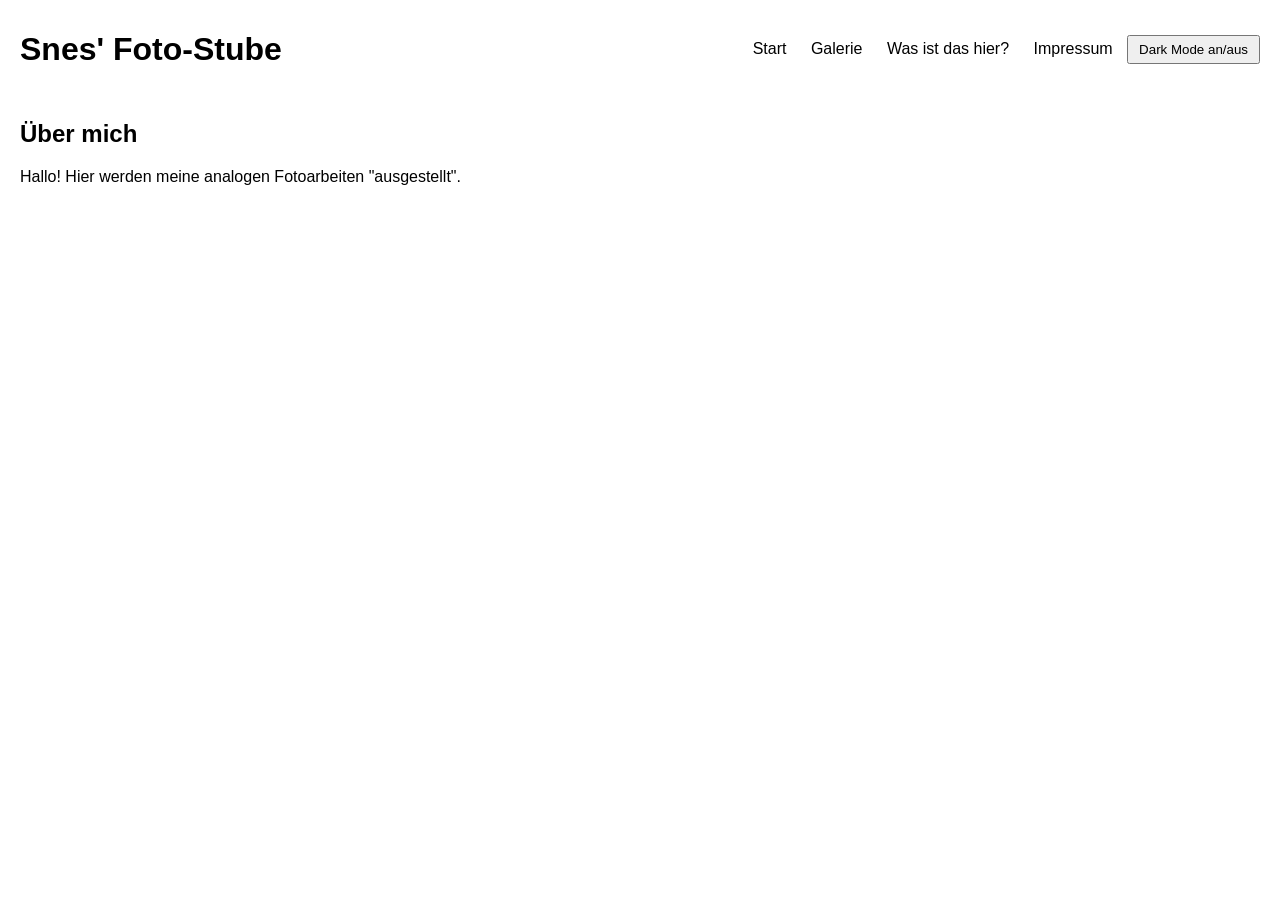
==== about.html @ 43eba18c "Update about.html" ====
<!DOCTYPE html>
<html lang="de">
<head>
  <meta charset="UTF-8">
  <meta name="viewport" content="width=device-width, initial-scale=1.0">
  <title>Was ist das hier?</title>
  <link rel="stylesheet" href="styles.css">
</head>
<body>
  <header>
    <h1>Snes' Foto-Stube</h1>
    <nav>
      <a href="index.html">Start</a>
      <a href="galerie.html">Galerie</a>
      <a href="about.html">Was ist das hier?</a>
      <a href="impressum.html">Impressum</a>
      <button id="toggle-darkmode">Dark Mode an/aus</button>
    </nav>
  </header>

  <main>
    <section class="about">
      <h2>Über mich</h2>
      <p>Hallo! Hier werden meine analogen Fotoarbeiten "ausgestellt". 
      </p>
    </section>
  </main>

  <script src="script.js"></script>
</body>
</html>
---- styles.css ----
/* ==============================
   Global
============================== */
body {
  margin: 0;
  font-family: Arial, sans-serif;
  background-color: white;
  color: black;
  transition: background-color 0.3s, color 0.3s;
}

body.dark-mode {
  background-color: #111;
  color: white;
}

a {
  color: inherit;
  text-decoration: none;
}

header {
  display: flex;
  justify-content: space-between;
  align-items: center;
  padding: 10px 20px;
  background-color: transparent;
  position: sticky;
  top: 0;
  z-index: 20;
}

nav a {
  margin: 0 10px;
}

button#toggle-darkmode {
  padding: 5px 10px;
  cursor: pointer;
}

/* ==============================
   Slideshow
============================== */
.slideshow {
  position: relative;
  display: flex;
  justify-content: center;
  align-items: center;
  width: 100%;
  height: 100vh;
  overflow: hidden;
  background-color: black;
}

.slide {
  display: none;
  width: 100%;
  height: 100%;
}

.slide.active {
  display: block;
}

.slide img {
  max-width: 100%;
  max-height: 100vh;
  margin: auto;
  display: block;
  object-fit: contain;
  transition: transform 0.5s ease;
}

/* Slideshow-Pfeile */
.prev, .next {
  position: absolute;
  top: 50%;
  transform: translateY(-50%);
  font-size: 3em;
  cursor: pointer;
  user-select: none;
  padding: 0 10px;
  z-index: 10;
  transition: color 0.3s, opacity 0.3s;
  opacity: 0.7;
}

.prev:hover, .next:hover {
  opacity: 1;
}

.prev { left: 10px; }
.next { right: 10px; }

/* Farbe abhängig vom Dark Mode */
body.dark-mode .prev,
body.dark-mode .next { color: white; }

body:not(.dark-mode) .prev,
body:not(.dark-mode) .next { color: black; }

/* ==============================
   Galerie
============================== */
.gallery-grid {
  display: grid;
  grid-template-columns: repeat(auto-fill, minmax(200px, 1fr));
  gap: 15px;
  padding: 20px;
}

.thumbnail {
  width: 100%;
  height: 200px;
  object-fit: cover;
  border-radius: 8px;
  cursor: pointer;
  transition: transform 0.2s ease;
}

.thumbnail:hover {
  transform: scale(1.05);
}

/* ==============================
   Lightbox
============================== */
#lightbox {
  position: fixed;
  top: 0;
  left: 0;
  width: 100%;
  height: 100%;
  display: flex;
  justify-content: center;
  align-items: center;
  background-color: rgba(0,0,0,0.9);
  z-index: 100;
  cursor: pointer;
  transition: background-color 0.3s;
}

#lightbox.hidden { display: none; }

#lightbox-img {
  max-width: 90%;
  max-height: 90%;
  margin: auto;
  display: block;
}

#close {
  position: absolute;
  top: 20px;
  right: 30px;
  font-size: 2em;
  color: white;
  cursor: pointer;
}

/* ==============================
   Impressum / About / Sections
============================== */
main {
  padding: 20px;
}

section h2 {
  margin-top: 0;
}

/* ==============================
   Dark Mode Anpassungen
============================== */
body.dark-mode header { background-color: #111; }

body.dark-mode .thumbnail { border: 2px solid #444; }

body.dark-mode #lightbox { background-color: rgba(0,0,0,0.95); }
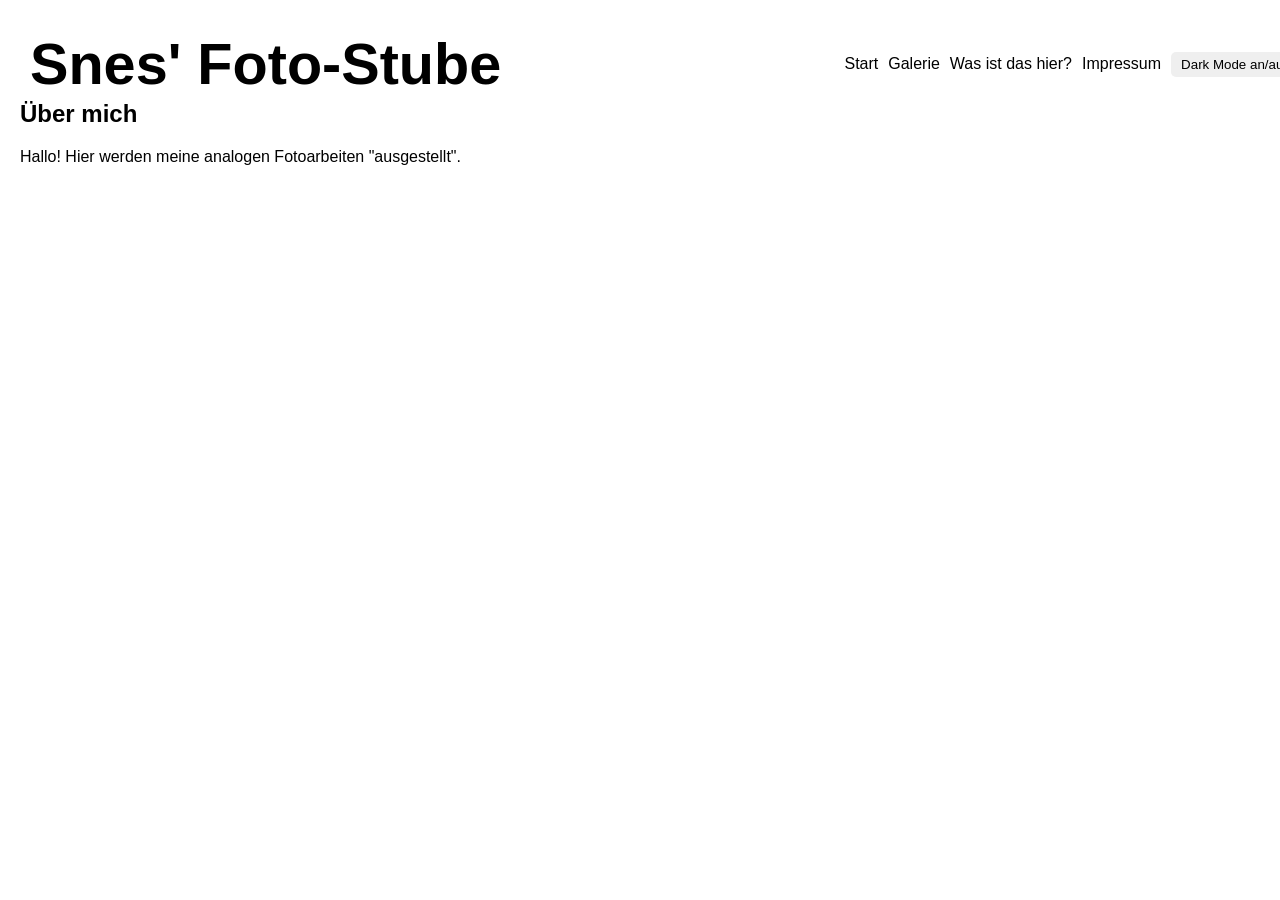
==== commit 1f0af175: "Update about.html" ====
--- a/about.html
+++ b/about.html
@@ -8,8 +8,8 @@
 </head>
 <body>
   <header>
-    <h1>Snes' Foto-Stube</h1>
-    <nav>
+    <h1><a href="index.html">Snes' Foto-Stube</a></h1>
+    <nav id="main-nav">
       <a href="index.html">Start</a>
       <a href="galerie.html">Galerie</a>
       <a href="about.html">Was ist das hier?</a>
--- a/styles.css
+++ b/styles.css
@@ -19,24 +19,53 @@
   text-decoration: none;
 }
 
+/* ==============================
+   Header / Navigation
+============================== */
 header {
+  position: fixed;
+  top: 0;
+  left: 0;
+  width: 100%;
   display: flex;
   justify-content: space-between;
   align-items: center;
   padding: 10px 20px;
   background-color: transparent;
-  position: sticky;
-  top: 0;
-  z-index: 20;
-}
-
-nav a {
-  margin: 0 10px;
-}
-
-button#toggle-darkmode {
+  z-index: 50;
+  transition: background-color 0.3s;
+}
+
+/* Home-Titel */
+header h1 a {
+  color: inherit;
+  text-decoration: none;
+  font-size: 1.8em;
   padding: 5px 10px;
-  cursor: pointer;
+  border-radius: 5px;
+  transition: background-color 0.3s, color 0.3s;
+}
+
+header h1 a:hover {
+  background-color: #ddd;
+}
+
+body.dark-mode header h1 a:hover {
+  background-color: #333;
+}
+
+/* Navigation rechts */
+#main-nav {
+  display: flex;
+  align-items: center;
+  gap: 10px;
+  transition: transform 0.3s, opacity 0.3s;
+}
+
+/* verstecken beim Scroll nach unten */
+#main-nav.hidden {
+  transform: translateY(-100%);
+  opacity: 0;
 }
 
 /* ==============================
@@ -50,25 +79,34 @@
   width: 100%;
   height: 100vh;
   overflow: hidden;
-  background-color: black;
+  background-color: white; /* Lightmode */
+  transition: background-color 0.3s;
+}
+
+body.dark-mode .slideshow {
+  background-color: #111;
 }
 
 .slide {
   display: none;
   width: 100%;
   height: 100%;
+  justify-content: center;
+  align-items: center;
 }
 
 .slide.active {
-  display: block;
+  display: flex;
 }
 
 .slide img {
   max-width: 100%;
-  max-height: 100vh;
-  margin: auto;
+  max-height: 100%;
+  width: auto;
+  height: auto;
   display: block;
   object-fit: contain;
+  margin: auto;
   transition: transform 0.5s ease;
 }
 
@@ -79,21 +117,17 @@
   transform: translateY(-50%);
   font-size: 3em;
   cursor: pointer;
-  user-select: none;
   padding: 0 10px;
   z-index: 10;
   transition: color 0.3s, opacity 0.3s;
   opacity: 0.7;
 }
 
-.prev:hover, .next:hover {
-  opacity: 1;
-}
+.prev:hover, .next:hover { opacity: 1; }
 
 .prev { left: 10px; }
 .next { right: 10px; }
 
-/* Farbe abhängig vom Dark Mode */
 body.dark-mode .prev,
 body.dark-mode .next { color: white; }
 
@@ -108,6 +142,7 @@
   grid-template-columns: repeat(auto-fill, minmax(200px, 1fr));
   gap: 15px;
   padding: 20px;
+  margin-top: 100px; /* Platz für fixierten Header */
 }
 
 .thumbnail {
@@ -116,11 +151,15 @@
   object-fit: cover;
   border-radius: 8px;
   cursor: pointer;
-  transition: transform 0.2s ease;
+  transition: transform 0.2s ease, border 0.3s;
 }
 
 .thumbnail:hover {
   transform: scale(1.05);
+}
+
+body.dark-mode .thumbnail {
+  border: 2px solid #444;
 }
 
 /* ==============================
@@ -160,10 +199,11 @@
 }
 
 /* ==============================
-   Impressum / About / Sections
+   Sections (About / Impressum)
 ============================== */
 main {
   padding: 20px;
+  margin-top: 80px; /* Platz für fixierten Header */
 }
 
 section h2 {
@@ -171,10 +211,21 @@
 }
 
 /* ==============================
-   Dark Mode Anpassungen
-============================== */
-body.dark-mode header { background-color: #111; }
-
-body.dark-mode .thumbnail { border: 2px solid #444; }
-
-body.dark-mode #lightbox { background-color: rgba(0,0,0,0.95); }
+   Buttons / Dark Mode
+============================== */
+button#toggle-darkmode {
+  padding: 5px 10px;
+  cursor: pointer;
+  border-radius: 5px;
+  border: none;
+  transition: background-color 0.3s, color 0.3s;
+}
+
+button#toggle-darkmode:hover {
+  background-color: #ddd;
+}
+
+body.dark-mode button#toggle-darkmode:hover {
+  background-color: #333;
+  color: white;
+}
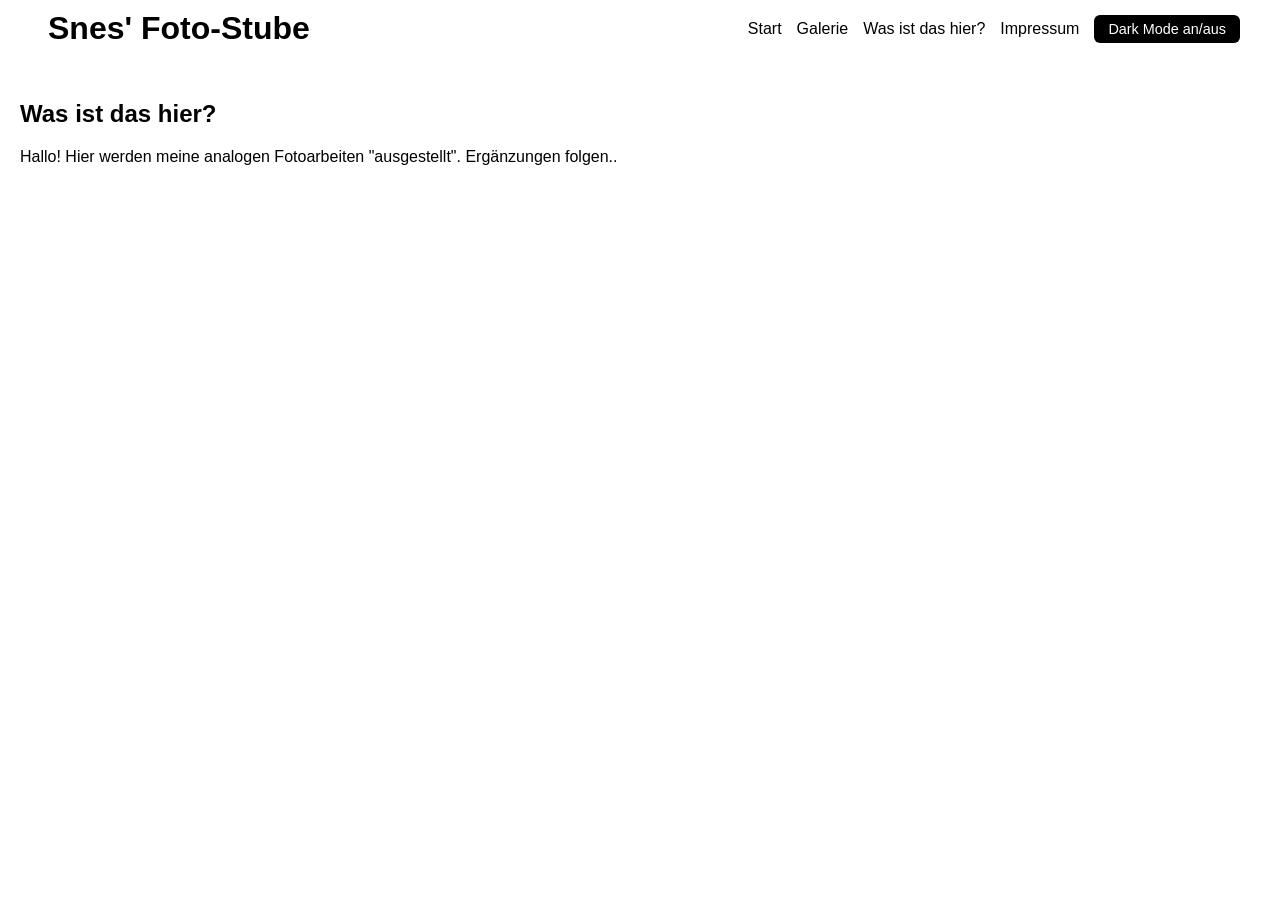
==== commit e86b649b: "Update about.html" ====
--- a/about.html
+++ b/about.html
@@ -20,8 +20,8 @@
 
   <main>
     <section class="about">
-      <h2>Über mich</h2>
-      <p>Hallo! Hier werden meine analogen Fotoarbeiten "ausgestellt". 
+      <h2>Was ist das hier?</h2>
+      <p>Hallo! Hier werden meine analogen Fotoarbeiten "ausgestellt". Ergänzungen folgen..
       </p>
     </section>
   </main>
--- a/styles.css
+++ b/styles.css
@@ -10,8 +10,8 @@
 }
 
 body.dark-mode {
-  background-color: #111;
-  color: white;
+  background-color: #000;
+  color: f0f0f0;
 }
 
 a {
@@ -30,18 +30,18 @@
   display: flex;
   justify-content: space-between;
   align-items: center;
-  padding: 10px 20px;
+  padding: 10px 60px;
   background-color: transparent;
   z-index: 50;
   transition: background-color 0.3s;
 }
 
-/* Home-Titel */
+/* Home-Button (Titel) */
 header h1 a {
   color: inherit;
   text-decoration: none;
-  font-size: 1.8em;
-  padding: 5px 10px;
+  font-size: 1.0em; /* vorher 1.8em → kleiner */
+  padding: 3px 8px; /* etwas kompakter */
   border-radius: 5px;
   transition: background-color 0.3s, color 0.3s;
 }
@@ -84,15 +84,27 @@
 }
 
 body.dark-mode .slideshow {
-  background-color: #111;
+  background-color: #000;
 }
 
 .slide {
+   position: relative;
   display: none;
   width: 100%;
   height: 100%;
   justify-content: center;
   align-items: center;
+}
+
+.slide-caption {
+  margin-top: 10px;
+  font-size: 4em;
+  color: #444;
+  text-align: center;
+}
+
+body.dark-mode .slide-caption {
+  color: #ccc;
 }
 
 .slide.active {
@@ -159,7 +171,7 @@
 }
 
 body.dark-mode .thumbnail {
-  border: 2px solid #444;
+  border: 2px solid #222;
 }
 
 /* ==============================
@@ -229,3 +241,102 @@
   background-color: #333;
   color: white;
 }
+/* ==============================
+   HEADER & NAV FIX (verbessert)
+============================== */
+header {
+  position: fixed;
+  top: 0;
+  left: 0;
+  width: 100%;
+  display: flex;
+  justify-content: space-between;
+  align-items: center;
+  padding: 10px 40px;          /* gleichmäßiger Innenabstand */
+  background-color: var(--bg-color, transparent);
+  z-index: 50;
+  transition: background-color 0.3s;
+  box-sizing: border-box;      /* verhindert Überlauf */
+}
+
+header h1 {
+  margin: 0;
+}
+
+header h1 a {
+  color: inherit;
+  text-decoration: none;
+  font-size: 1em;
+  padding: 3px 8px;
+  border-radius: 5px;
+  transition: background-color 0.3s, color 0.3s;
+}
+
+header h1 a:hover {
+  background-color: #ddd;
+}
+
+body.dark-mode header h1 a:hover {
+  background-color: #333;
+}
+
+/* --- Navigation rechts --- */
+#main-nav {
+  display: flex;
+  align-items: center;
+  gap: 15px;
+  transition: transform 0.3s, opacity 0.3s;
+}
+
+#main-nav.hidden {
+  transform: translateY(-100%);
+  opacity: 0;
+}
+
+/* --- Dark/Light-Mode Button --- */
+button#toggle-darkmode {
+  padding: 6px 14px;
+  cursor: pointer;
+  border-radius: 6px;
+  border: none;
+  font-size: 0.9em;
+  background-color: #000;
+  color: #fff;
+  transition: background-color 0.3s, color 0.3s, transform 0.2s ease;
+}
+
+button#toggle-darkmode:hover {
+  background-color: #333;
+  transform: scale(1.05);
+}
+
+body.dark-mode button#toggle-darkmode {
+  background-color: #ddd;
+  color: #000;
+}
+
+body.dark-mode button#toggle-darkmode:hover {
+  background-color: #bbb;
+}
+
+/* ==============================
+   MOBILE / RESPONSIVE
+============================== */
+@media (max-width: 700px) {
+  header {
+    flex-direction: column;
+    align-items: flex-start;
+    padding: 10px 20px;
+  }
+
+  #main-nav {
+    flex-wrap: wrap;
+    gap: 10px;
+    margin-top: 5px;
+  }
+
+  button#toggle-darkmode {
+    padding: 5px 10px;
+    font-size: 0.85em;
+  }
+}
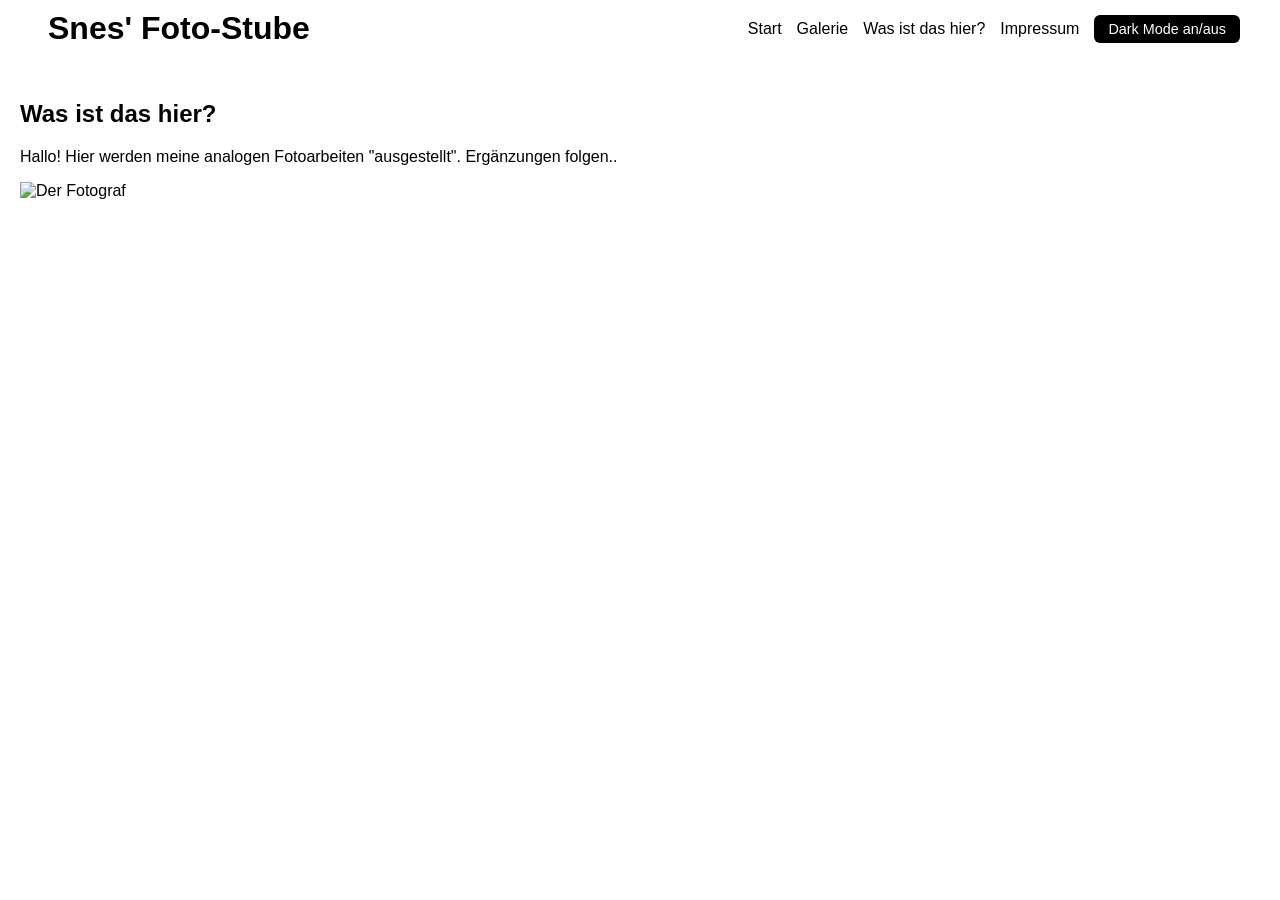
==== commit 031f4cd3: "Update about.html" ====
--- a/about.html
+++ b/about.html
@@ -19,11 +19,17 @@
   </header>
 
   <main>
-    <section class="about">
+    <section class="about-section">
+    <div class="about-text">
       <h2>Was ist das hier?</h2>
       <p>Hallo! Hier werden meine analogen Fotoarbeiten "ausgestellt". Ergänzungen folgen..
       </p>
-    </section>
+  </div>
+
+     <div class="about-image">
+      <img src="bilder/ich.jpg" alt="Der Fotograf">
+    </div>
+      </section>
   </main>
 
   <script src="script.js"></script>
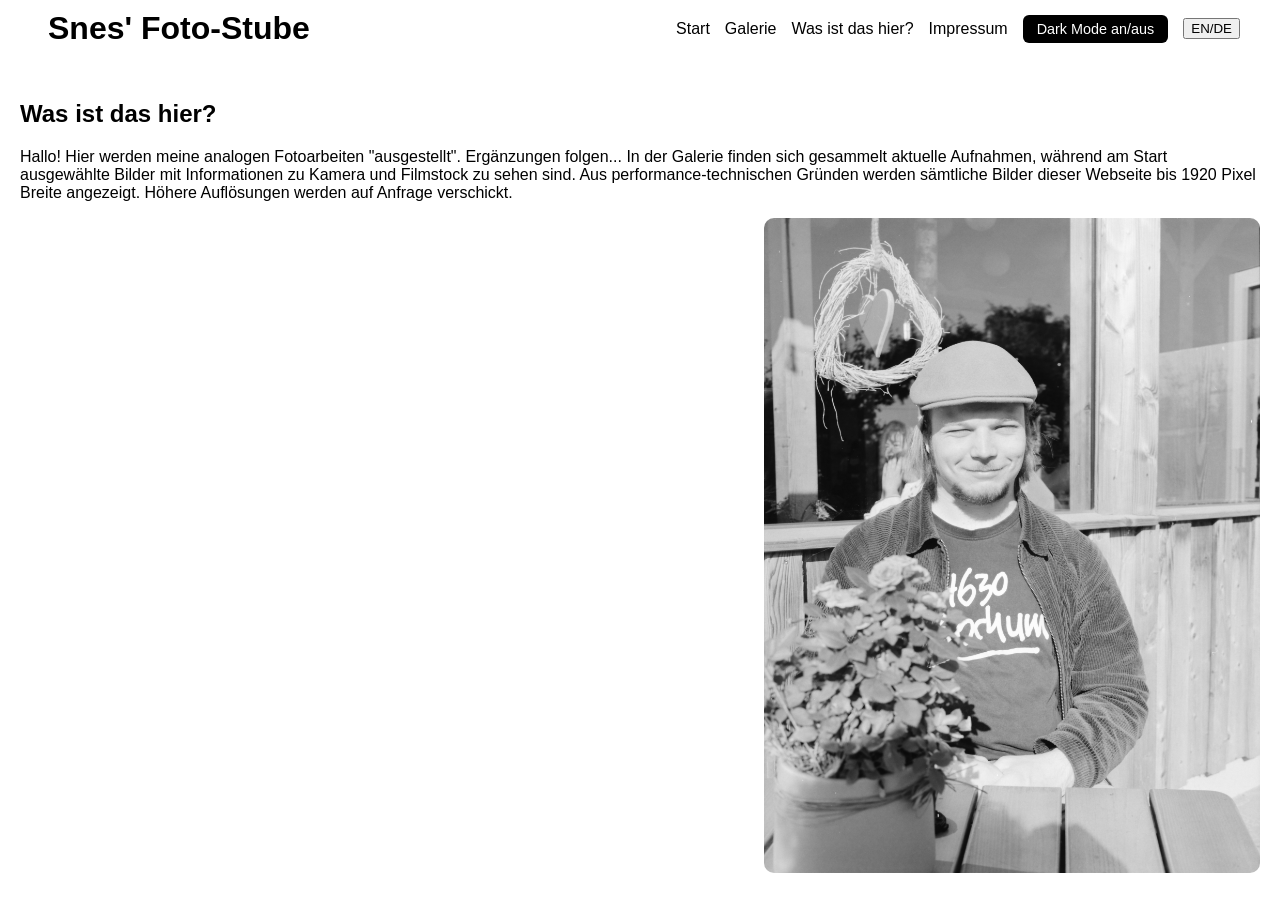
==== commit 058f1403: "englische seitenfunktion, neue bilder" ====
--- a/about.html
+++ b/about.html
@@ -15,6 +15,7 @@
       <a href="about.html">Was ist das hier?</a>
       <a href="impressum.html">Impressum</a>
       <button id="toggle-darkmode">Dark Mode an/aus</button>
+      <button id="toggle-lang">EN/DE</button>
     </nav>
   </header>
 
@@ -22,7 +23,9 @@
     <section class="about-section">
     <div class="about-text">
       <h2>Was ist das hier?</h2>
-      <p>Hallo! Hier werden meine analogen Fotoarbeiten "ausgestellt". Ergänzungen folgen..
+      <p>Hallo! Hier werden meine analogen Fotoarbeiten "ausgestellt". Ergänzungen folgen...
+        In der Galerie finden sich gesammelt aktuelle Aufnahmen, während am Start ausgewählte Bilder mit Informationen zu Kamera und Filmstock zu sehen sind. 
+        Aus performance-technischen Gründen werden sämtliche Bilder dieser Webseite bis 1920 Pixel Breite angezeigt. Höhere Auflösungen werden auf Anfrage verschickt.
       </p>
   </div>
 
--- a/styles.css
+++ b/styles.css
@@ -10,8 +10,8 @@
 }
 
 body.dark-mode {
-  background-color: #000;
-  color: f0f0f0;
+  background-color: #000; /* tiefschwarz */
+  color: #f0f0f0;
 }
 
 a {
@@ -30,233 +30,11 @@
   display: flex;
   justify-content: space-between;
   align-items: center;
-  padding: 10px 60px;
-  background-color: transparent;
-  z-index: 50;
-  transition: background-color 0.3s;
-}
-
-/* Home-Button (Titel) */
-header h1 a {
-  color: inherit;
-  text-decoration: none;
-  font-size: 1.0em; /* vorher 1.8em → kleiner */
-  padding: 3px 8px; /* etwas kompakter */
-  border-radius: 5px;
-  transition: background-color 0.3s, color 0.3s;
-}
-
-header h1 a:hover {
-  background-color: #ddd;
-}
-
-body.dark-mode header h1 a:hover {
-  background-color: #333;
-}
-
-/* Navigation rechts */
-#main-nav {
-  display: flex;
-  align-items: center;
-  gap: 10px;
-  transition: transform 0.3s, opacity 0.3s;
-}
-
-/* verstecken beim Scroll nach unten */
-#main-nav.hidden {
-  transform: translateY(-100%);
-  opacity: 0;
-}
-
-/* ==============================
-   Slideshow
-============================== */
-.slideshow {
-  position: relative;
-  display: flex;
-  justify-content: center;
-  align-items: center;
-  width: 100%;
-  height: 100vh;
-  overflow: hidden;
-  background-color: white; /* Lightmode */
-  transition: background-color 0.3s;
-}
-
-body.dark-mode .slideshow {
-  background-color: #000;
-}
-
-.slide {
-   position: relative;
-  display: none;
-  width: 100%;
-  height: 100%;
-  justify-content: center;
-  align-items: center;
-}
-
-.slide-caption {
-  margin-top: 10px;
-  font-size: 4em;
-  color: #444;
-  text-align: center;
-}
-
-body.dark-mode .slide-caption {
-  color: #ccc;
-}
-
-.slide.active {
-  display: flex;
-}
-
-.slide img {
-  max-width: 100%;
-  max-height: 100%;
-  width: auto;
-  height: auto;
-  display: block;
-  object-fit: contain;
-  margin: auto;
-  transition: transform 0.5s ease;
-}
-
-/* Slideshow-Pfeile */
-.prev, .next {
-  position: absolute;
-  top: 50%;
-  transform: translateY(-50%);
-  font-size: 3em;
-  cursor: pointer;
-  padding: 0 10px;
-  z-index: 10;
-  transition: color 0.3s, opacity 0.3s;
-  opacity: 0.7;
-}
-
-.prev:hover, .next:hover { opacity: 1; }
-
-.prev { left: 10px; }
-.next { right: 10px; }
-
-body.dark-mode .prev,
-body.dark-mode .next { color: white; }
-
-body:not(.dark-mode) .prev,
-body:not(.dark-mode) .next { color: black; }
-
-/* ==============================
-   Galerie
-============================== */
-.gallery-grid {
-  display: grid;
-  grid-template-columns: repeat(auto-fill, minmax(200px, 1fr));
-  gap: 15px;
-  padding: 20px;
-  margin-top: 100px; /* Platz für fixierten Header */
-}
-
-.thumbnail {
-  width: 100%;
-  height: 200px;
-  object-fit: cover;
-  border-radius: 8px;
-  cursor: pointer;
-  transition: transform 0.2s ease, border 0.3s;
-}
-
-.thumbnail:hover {
-  transform: scale(1.05);
-}
-
-body.dark-mode .thumbnail {
-  border: 2px solid #222;
-}
-
-/* ==============================
-   Lightbox
-============================== */
-#lightbox {
-  position: fixed;
-  top: 0;
-  left: 0;
-  width: 100%;
-  height: 100%;
-  display: flex;
-  justify-content: center;
-  align-items: center;
-  background-color: rgba(0,0,0,0.9);
-  z-index: 100;
-  cursor: pointer;
-  transition: background-color 0.3s;
-}
-
-#lightbox.hidden { display: none; }
-
-#lightbox-img {
-  max-width: 90%;
-  max-height: 90%;
-  margin: auto;
-  display: block;
-}
-
-#close {
-  position: absolute;
-  top: 20px;
-  right: 30px;
-  font-size: 2em;
-  color: white;
-  cursor: pointer;
-}
-
-/* ==============================
-   Sections (About / Impressum)
-============================== */
-main {
-  padding: 20px;
-  margin-top: 80px; /* Platz für fixierten Header */
-}
-
-section h2 {
-  margin-top: 0;
-}
-
-/* ==============================
-   Buttons / Dark Mode
-============================== */
-button#toggle-darkmode {
-  padding: 5px 10px;
-  cursor: pointer;
-  border-radius: 5px;
-  border: none;
-  transition: background-color 0.3s, color 0.3s;
-}
-
-button#toggle-darkmode:hover {
-  background-color: #ddd;
-}
-
-body.dark-mode button#toggle-darkmode:hover {
-  background-color: #333;
-  color: white;
-}
-/* ==============================
-   HEADER & NAV FIX (verbessert)
-============================== */
-header {
-  position: fixed;
-  top: 0;
-  left: 0;
-  width: 100%;
-  display: flex;
-  justify-content: space-between;
-  align-items: center;
-  padding: 10px 40px;          /* gleichmäßiger Innenabstand */
+  padding: 10px 40px;
   background-color: var(--bg-color, transparent);
   z-index: 50;
   transition: background-color 0.3s;
-  box-sizing: border-box;      /* verhindert Überlauf */
+  box-sizing: border-box;
 }
 
 header h1 {
@@ -277,10 +55,10 @@
 }
 
 body.dark-mode header h1 a:hover {
-  background-color: #333;
-}
-
-/* --- Navigation rechts --- */
+  background-color: #111;
+}
+
+/* Navigation rechts */
 #main-nav {
   display: flex;
   align-items: center;
@@ -293,7 +71,7 @@
   opacity: 0;
 }
 
-/* --- Dark/Light-Mode Button --- */
+/* Dark Mode Button */
 button#toggle-darkmode {
   padding: 6px 14px;
   cursor: pointer;
@@ -319,24 +97,230 @@
   background-color: #bbb;
 }
 
-/* ==============================
-   MOBILE / RESPONSIVE
-============================== */
+/* Header Dark Mode Fix */
+body.dark-mode header {
+  background-color: #000;
+  box-shadow: 0 2px 6px rgba(255, 255, 255, 0.1);
+}
+
+body.dark-mode header h1 a,
+body.dark-mode nav a {
+  color: #f0f0f0;
+}
+
+body.dark-mode nav a:hover {
+  color: #fff;
+}
+
+/* ==============================
+   Slideshow
+============================== */
+.slideshow {
+  position: relative;
+  display: flex;
+  justify-content: center;
+  align-items: center;
+  width: 100%;
+  height: 100vh;
+  overflow: hidden;
+  background-color: white;
+  transition: background-color 0.3s;
+}
+
+body.dark-mode .slideshow {
+  background-color: #000;
+}
+
+.slide {
+  display: none;
+  width: 100%;
+  height: 100%;
+  justify-content: center;
+  align-items: center;
+  position: relative;
+}
+
+.slide.active {
+  display: flex;
+}
+
+.slide img {
+  max-width: 100%;
+  max-height: 80vh;
+  object-fit: contain;
+  margin: auto;
+  transition: transform 0.5s ease;
+}
+
+/* Slideshow-Pfeile */
+.prev, .next {
+  position: absolute;
+  top: 50%;
+  transform: translateY(-50%);
+  font-size: 3em;
+  cursor: pointer;
+  padding: 0 10px;
+  z-index: 10;
+  transition: color 0.3s, opacity 0.3s;
+  opacity: 0.7;
+}
+
+.prev:hover, .next:hover { opacity: 1; }
+
+.prev { left: 10px; }
+.next { right: 10px; }
+
+body.dark-mode .prev,
+body.dark-mode .next { color: white; }
+body:not(.dark-mode) .prev,
+body:not(.dark-mode) .next { color: black; }
+
+/* ==============================
+   Galerie
+============================== */
+.gallery-grid {
+  display: grid;
+  grid-template-columns: repeat(auto-fill, minmax(200px, 1fr));
+  gap: 15px;
+  padding: 20px;
+  margin-top: 100px;
+}
+
+.thumbnail {
+  width: 100%;
+  height: 200px;
+  object-fit: cover;
+  border-radius: 8px;
+  cursor: pointer;
+  transition: transform 0.2s ease, border 0.3s;
+}
+
+.thumbnail:hover { transform: scale(1.05); }
+body.dark-mode .thumbnail { border: 2px solid #222; }
+
+/* ==============================
+   Lightbox
+============================== */
+#lightbox {
+  position: fixed;
+  top: 0;
+  left: 0;
+  width: 100%;
+  height: 100%;
+  display: flex;
+  justify-content: center;
+  align-items: center;
+  background-color: rgba(0,0,0,0.9);
+  z-index: 100;
+  cursor: pointer;
+  transition: background-color 0.3s;
+}
+
+#lightbox.hidden { display: none; }
+
+#lightbox-img {
+  max-width: 90%;
+  max-height: 90%;
+  display: block;
+  margin: auto;
+}
+
+#close {
+  position: absolute;
+  top: 20px;
+  right: 30px;
+  font-size: 2em;
+  color: white;
+  cursor: pointer;
+}
+
+/* ==============================
+   About / Impressum Bild
+============================== */
+.about-image {
+  float: right;
+  margin-left: 20px;
+  max-width: 40%;
+  max-height: 80vh;
+}
+
+.about-image img {
+  width: 100%;
+  height: auto;
+  object-fit: contain;
+  border-radius: 10px;
+  transition: transform 0.3s ease, box-shadow 0.3s ease;
+}
+
+.about-image img:hover {
+  transform: scale(1.03);
+  box-shadow: 0 4px 12px rgba(0,0,0,0.3);
+}
+
+body.dark-mode .about-image img {
+  box-shadow: 0 4px 12px rgba(255,255,255,0.2);
+}
+
+/* ==============================
+   Sections
+============================== */
+main { padding: 20px; margin-top: 80px; }
+section h2 { margin-top: 0; }
+
+/* ==============================
+   Responsive
+============================== */
+@media (max-width:700px){
+  header { flex-direction: column; align-items: flex-start; padding:10px 20px; }
+  #main-nav { flex-wrap: wrap; gap: 10px; margin-top: 5px; }
+  button#toggle-darkmode { padding: 5px 10px; font-size:0.85em; }
+
+  .slideshow { height:auto; padding:60px 10px; }
+  .slide img { max-width:100%; max-height:60vh; }
+
+  .about-image { float:none; display:block; margin:20px auto; max-width:80%; max-height:50vh; }
+  .about-image img { width:100%; height:auto; }
+
+  main { padding:15px; margin-top:80px; }
+}
+
+/* Slideshow Captions dynamische Größe */
+.slide-caption {
+  font-size: clamp(1.5em, 4vw, 4em); /* Minimum 1.5em, Maximum 4em, dynamisch je nach Bildschirmbreite */
+  color: #444;
+  text-align: center;
+  margin-top: 10px;
+}
+
+body.dark-mode .slide-caption {
+  color: #ccc;
+}
+
+/* Mobile Slideshow: Bild oben, Text darunter */
 @media (max-width: 700px) {
-  header {
-    flex-direction: column;
-    align-items: flex-start;
-    padding: 10px 20px;
+  .slide {
+    flex-direction: column !important; /* Bild oben, Caption darunter */
+    justify-content: center;
+    align-items: center;
   }
 
-  #main-nav {
-    flex-wrap: wrap;
-    gap: 10px;
-    margin-top: 5px;
+  .slide-caption {
+    margin-top: 10px;
+    text-align: center;
+    font-size: 1.2em; /* kleiner, passt auf Handy */
   }
 
-  button#toggle-darkmode {
-    padding: 5px 10px;
-    font-size: 0.85em;
+  .slide img {
+    max-width: 90%;   /* passt in den Bildschirm */
+    max-height: auto;
+    height: auto;
+    margin: 0 auto;
   }
-}
+
+  /* Navigation-Pfeile anpassen */
+  .prev, .next {
+    font-size: 2em;
+    padding: 0 5px;
+  }
+}
+
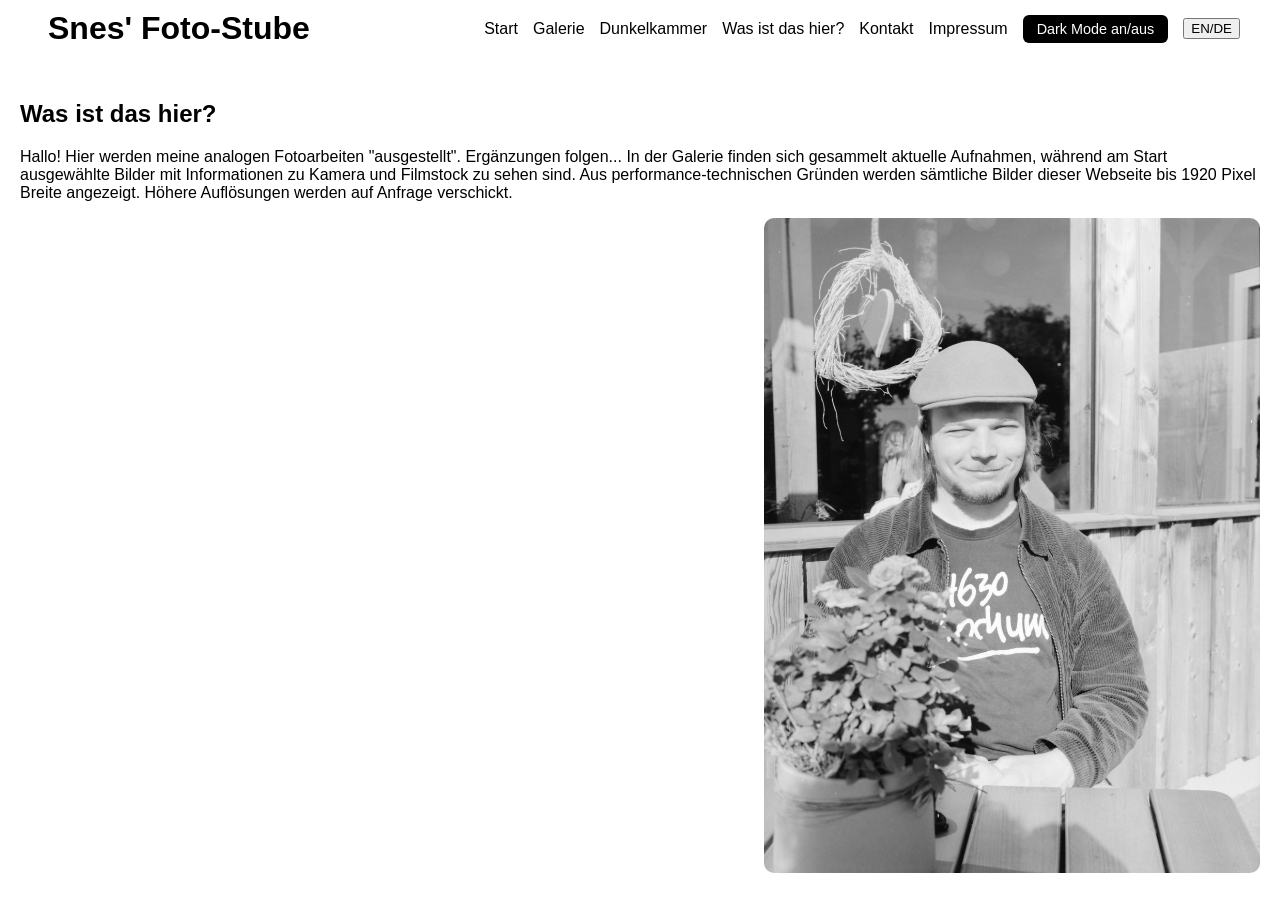
==== commit b3b538f9: "kontakt5_dunkel1" ====
--- a/about.html
+++ b/about.html
@@ -10,13 +10,15 @@
   <header>
     <h1><a href="index.html">Snes' Foto-Stube</a></h1>
     <nav id="main-nav">
-      <a href="index.html">Start</a>
-      <a href="galerie.html">Galerie</a>
-      <a href="about.html">Was ist das hier?</a>
-      <a href="impressum.html">Impressum</a>
-      <button id="toggle-darkmode">Dark Mode an/aus</button>
-      <button id="toggle-lang">EN/DE</button>
-    </nav>
+  <a href="index.html">Start</a>
+  <a href="galerie.html">Galerie</a>
+  <a href="dunkelkammer.html">Dunkelkammer</a> 
+  <a href="about.html">Was ist das hier?</a>
+  <a href="kontakt.html">Kontakt</a>
+  <a href="impressum.html">Impressum</a>
+  <button id="toggle-darkmode">Dark Mode an/aus</button>
+  <button id="toggle-lang">EN/DE</button>
+</nav>
   </header>
 
   <main>
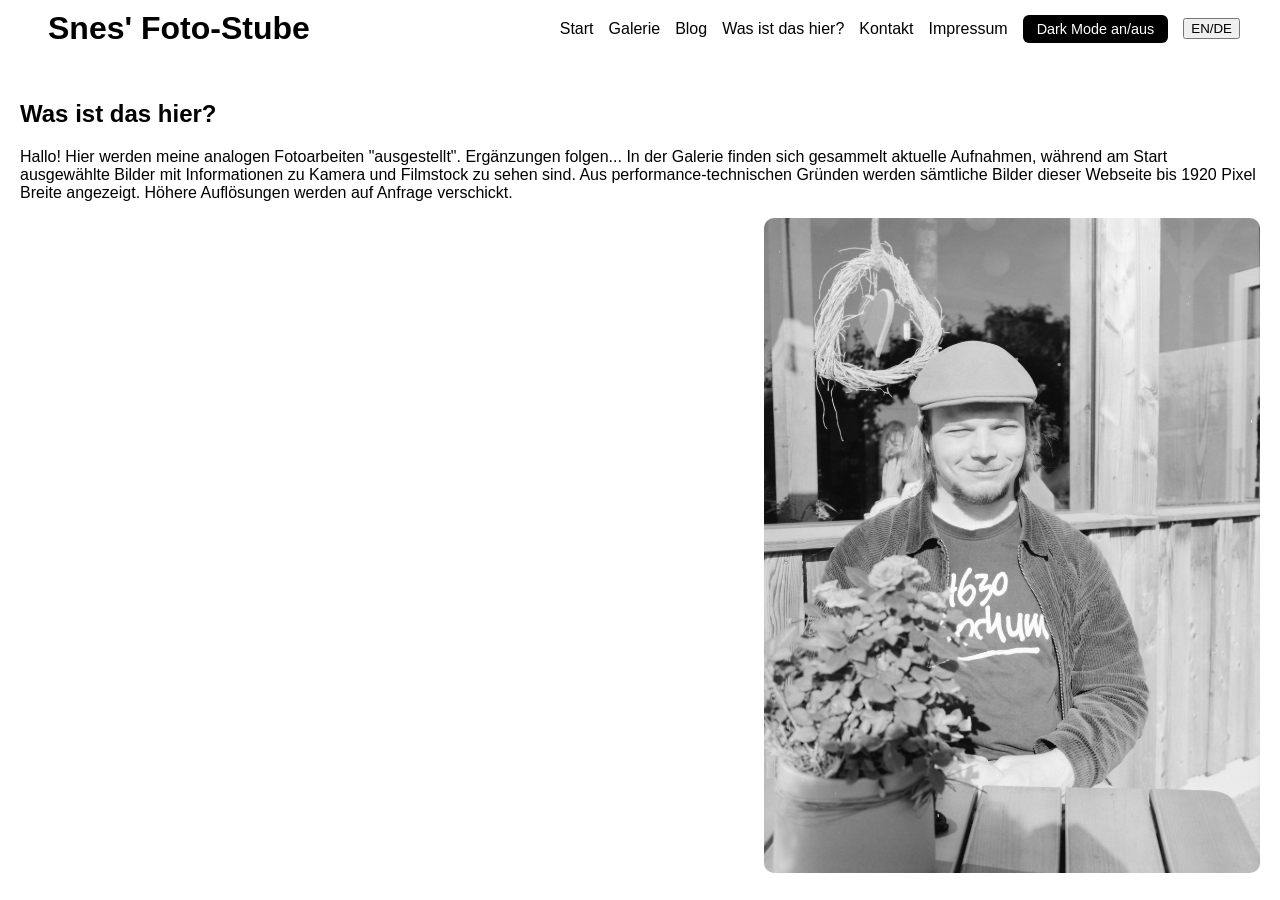
==== commit 4f35014c: "changes in darkroom space 1" ====
--- a/about.html
+++ b/about.html
@@ -7,12 +7,12 @@
   <link rel="stylesheet" href="styles.css">
 </head>
 <body>
-  <header>
+ <header>
     <h1><a href="index.html">Snes' Foto-Stube</a></h1>
     <nav id="main-nav">
   <a href="index.html">Start</a>
   <a href="galerie.html">Galerie</a>
-  <a href="dunkelkammer.html">Dunkelkammer</a> 
+  <a href="dunkelkammer.html">Blog</a> 
   <a href="about.html">Was ist das hier?</a>
   <a href="kontakt.html">Kontakt</a>
   <a href="impressum.html">Impressum</a>
--- a/styles.css
+++ b/styles.css
@@ -324,3 +324,84 @@
   }
 }
 
+/* Blog post container - minimal styling that won't conflict */
+.blog-post {
+  margin-bottom: 2rem;
+  padding: 1rem;
+  border-radius: 4px;
+}
+
+/* Expandable content */
+.blog-post-content {
+  max-height: 0;
+  overflow: hidden;
+  transition: max-height 0.3s ease-out;
+}
+
+.blog-post.expanded .blog-post-content {
+  max-height: 1000px;
+}
+
+/* Header styling */
+.blog-post-header {
+  cursor: pointer;
+  display: flex;
+  justify-content: space-between;
+  align-items: center;
+}
+
+/* Image styling */
+.blog-post-image {
+  max-width: 30%;
+  height: auto;
+}
+
+/* Blog entry styling */
+details {
+  margin-bottom: 1rem;
+  border-radius: 4px;
+}
+
+summary {
+  padding: 0.5rem 1rem;
+  background-color: #f4f4f4; /* Light mode */
+  color: #333;
+  font-weight: bold;
+  cursor: pointer;
+}
+
+details[open] summary {
+  background-color: #e0e0e0; /* Darker when open */
+}
+
+.dark-mode summary {
+  background-color: #3a3a3a;
+  color: #fff;
+}
+
+.dark-mode details[open] summary {
+  background-color: #4a4a4a;
+}
+
+/* Content inside details */
+details > * {
+  padding: 0 1rem;
+}
+
+.dark-mode {
+  background-color: #121212;
+  color: #e0e0e0;
+}
+
+.dark-mode header {
+  background-color: #1e1e1e;
+}
+
+.dark-mode nav a, .dark-mode button {
+  color: #bb86fc;
+}
+
+.dark-mode main {
+  background-color: #1e1e1e;
+}
+
